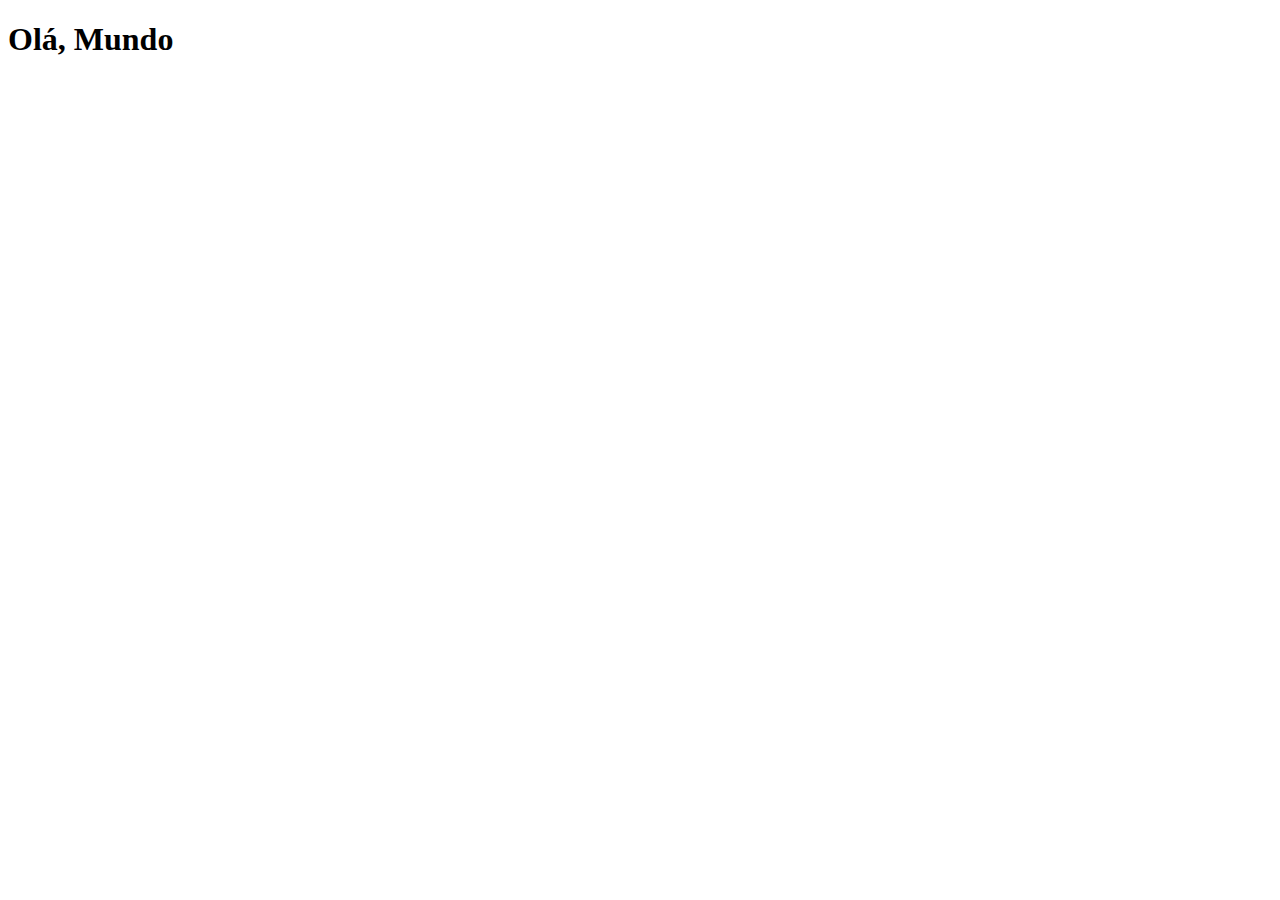
==== index.html @ b96c2018 "Initial commit" ====
<!DOCTYPE html>
<html lang="pt-br">
<head>
    <meta charset="UTF-8">
    <meta name="viewport" content="width=device-width, initial-scale=1.0">
    <link rel="shortcut icon" href="favicon.ico" type="image/x-icon">
    <title>Projeto Redes Sociais</title>
</head>
<body>
    <h1>Olá, Mundo</h1>
</body>
</html>
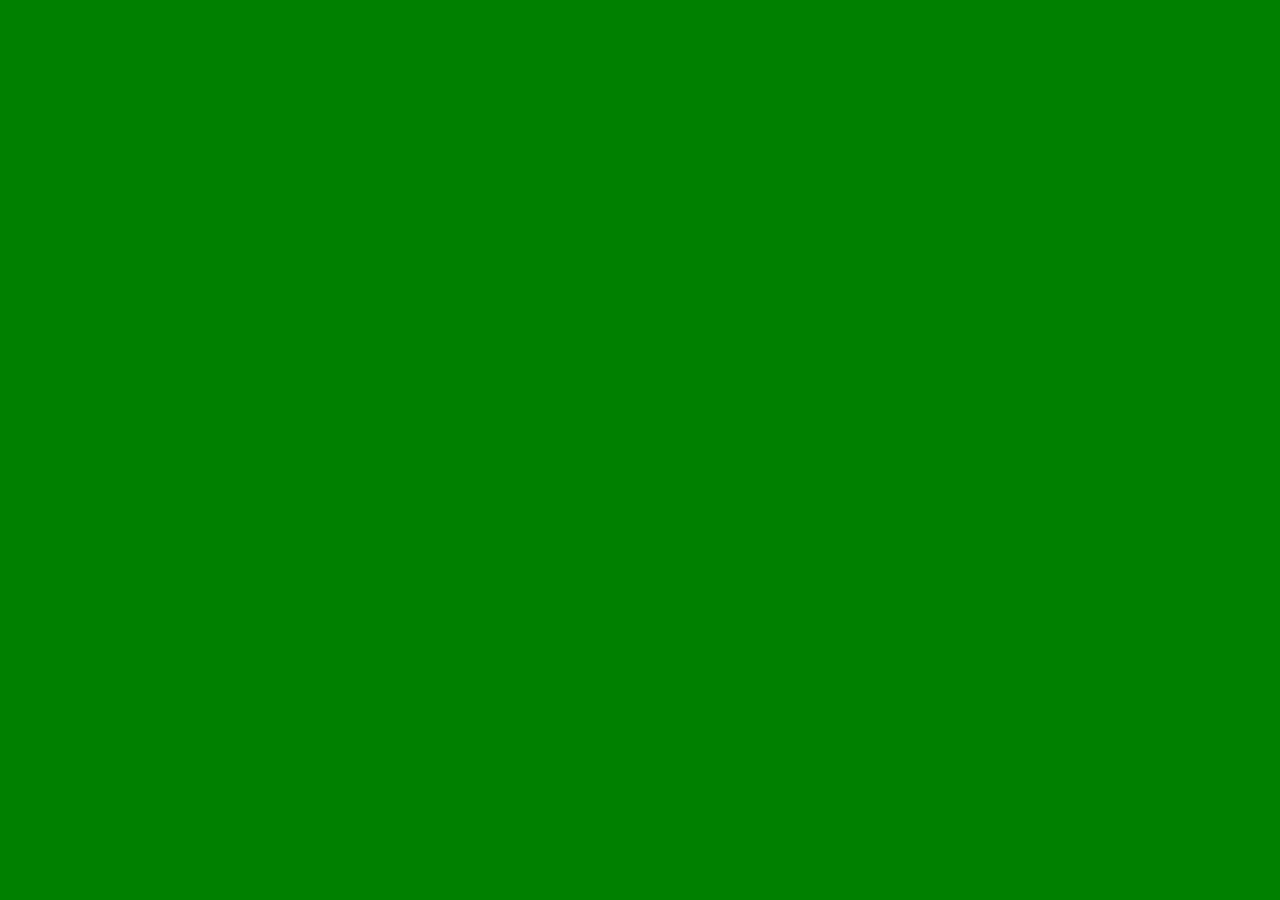
==== commit a1158734: "att" ====
--- a/index.html
+++ b/index.html
@@ -5,8 +5,16 @@
     <meta name="viewport" content="width=device-width, initial-scale=1.0">
     <link rel="shortcut icon" href="favicon.ico" type="image/x-icon">
     <title>Projeto Redes Sociais</title>
+    <link rel="stylesheet" href="estilos/style.css">
 </head>
 <body>
-    <h1>Olá, Mundo</h1>
+    <main>
+        <section id="telefone">
+
+        </section>
+        <section id="redes-sociais">
+
+        </section>
+    </main>
 </body>
 </html>--- a/estilos/style.css
+++ b/estilos/style.css
@@ -0,0 +1,30 @@
+@charset "UTF-8";
+
+*{
+    margin: 0px;
+    padding: 0px;
+    font-family: Arial, Helvetica, sans-serif;
+}
+
+html, body{
+    height: 100vh;
+    width: 100vw;
+    background-color: black;
+}
+
+main{
+    height: 100vh;
+    position: relative;
+    background-color: green;
+}
+
+#telefone{
+    position: absolute;
+    top: 50%;
+    left: 50%;
+    transform: translate(-50%, -50%);
+
+    height: 500px;
+    width: 500px;
+    background: url(../imagens/frame-iphone.png0);
+}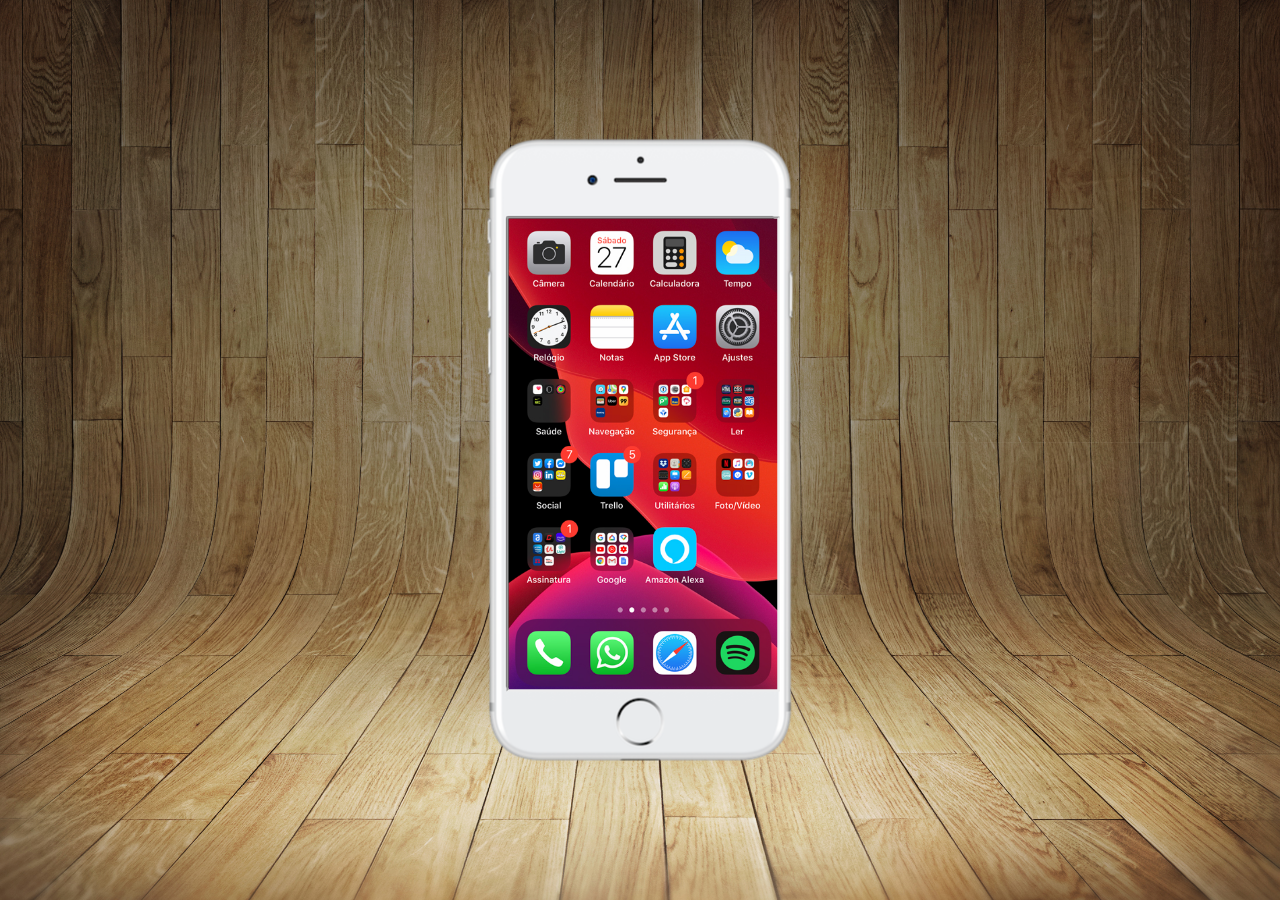
==== commit 9c0f6c1f: "criando tela home" ====
--- a/index.html
+++ b/index.html
@@ -10,7 +10,7 @@
 <body>
     <main>
         <section id="telefone">
-
+            <iframe src="home.html" name="tela" id="tela"></iframe>
         </section>
         <section id="redes-sociais">
 
--- a/estilos/style.css
+++ b/estilos/style.css
@@ -12,10 +12,15 @@
     background-color: black;
 }
 
+body{
+    background: url(../imagens/fundo-madeira.jpg) no-repeat top center;
+    background-size: cover;
+    background-attachment: fixed;
+}
+
 main{
     height: 100vh;
     position: relative;
-    background-color: green;
 }
 
 #telefone{
@@ -24,7 +29,15 @@
     left: 50%;
     transform: translate(-50%, -50%);
 
-    height: 500px;
-    width: 500px;
-    background: url(../imagens/frame-iphone.png0);
+    height: 627px;
+    width: 311px;
+    background: url(../imagens/frame-iphone.png) no-repeat;
+}
+
+iframe#tela{
+    position: relative;
+    top: 80px;
+    left: 22px;
+    width: 269px;
+    height: 471px;
 }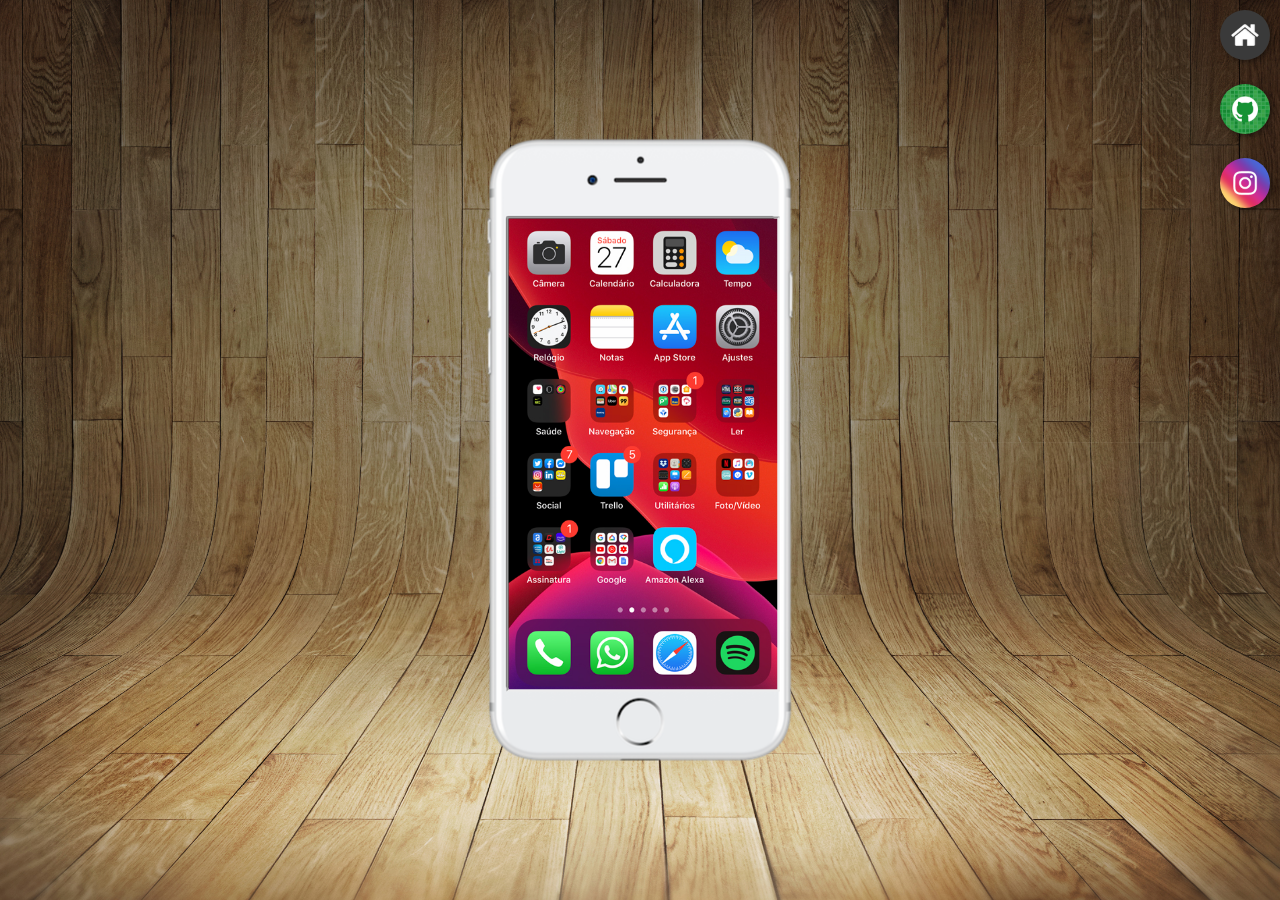
==== commit 63ce0fd6: "Botões laterais" ====
--- a/index.html
+++ b/index.html
@@ -13,7 +13,10 @@
             <iframe src="home.html" name="tela" id="tela"></iframe>
         </section>
         <section id="redes-sociais">
-
+            <a href="#" target="tela"><img src="imagens/logo-home.jpg" alt="Home"></a><br>
+            <a href="#" target="tela"><img src="imagens/logo-github.jpg" alt="GitHub"></a><br>
+            <a href="#" target="tela"><img src="imagens/logo-instagram.jpg" alt="Instagram"></a>
+ 
         </section>
     </main>
 </body>
--- a/estilos/style.css
+++ b/estilos/style.css
@@ -34,10 +34,29 @@
     background: url(../imagens/frame-iphone.png) no-repeat;
 }
 
-iframe#tela{
+#tela{
     position: relative;
     top: 80px;
     left: 22px;
     width: 269px;
     height: 471px;
+}
+
+#redes-sociais{
+    text-align: right;
+}
+
+#redes-sociais img{
+    width: 50px;
+    margin: 10px;
+    border-radius: 50%;
+    box-shadow: 2px 2px 5px rgba(0, 0, 0, 0.425);
+    box-sizing: border-box;
+}
+
+#redes-sociais img:hover{
+    border: 2px solid rgba(255, 255, 255, 0.61);
+    transform: translate(-3px, -3px);
+    box-shadow: 5px 5px rgba(0, 0, 0, 0.61);
+    transition: transform .5s, border .4s;
 }